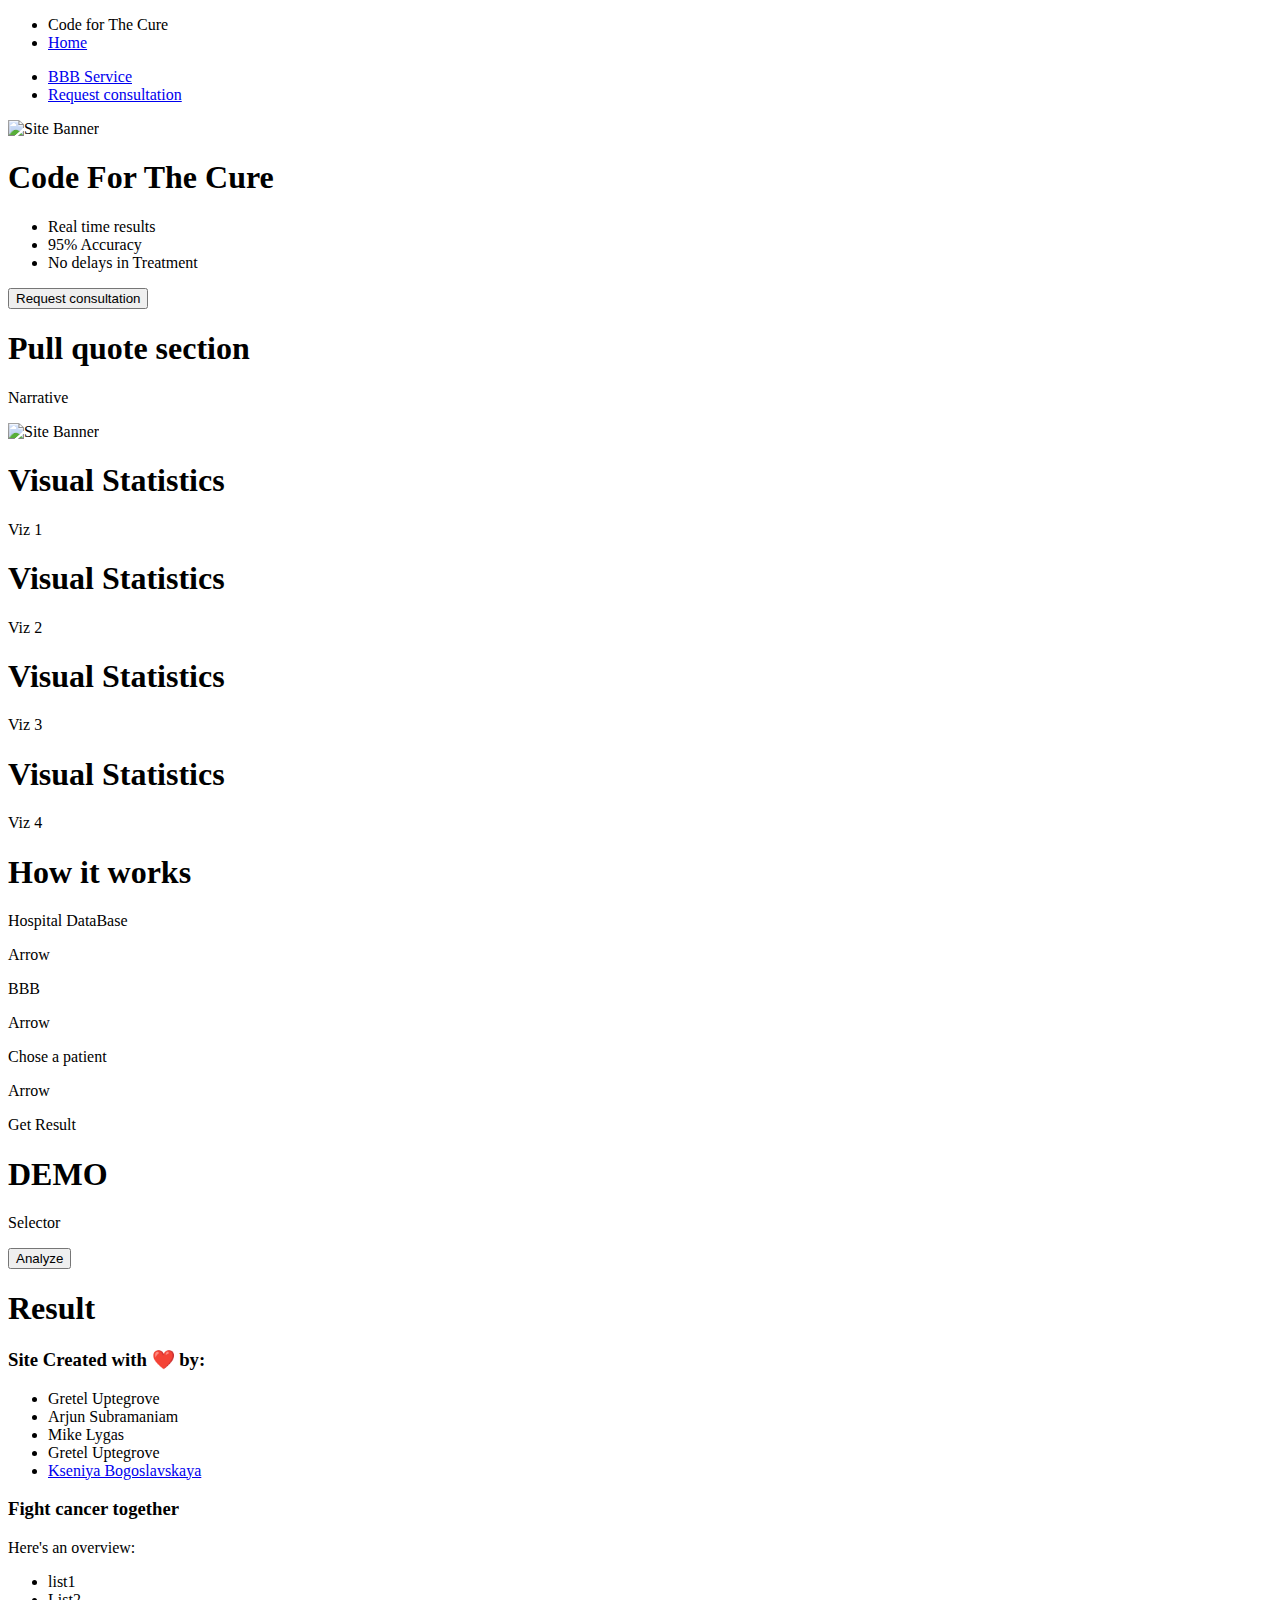
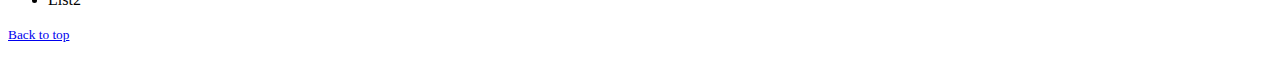
==== templates/index.html @ a08b40ad "Merge branch 'master' of https://github.com/ChiqueCode/project_breast_cancer into ml/data" ====
<!DOCTYPE html>
<html lang="en-us">
  <head>
    <meta charset="UTF-8" />
    <meta name="viewport" content="width=device-width, initial-scale=1.0" />
    <title>Code for The Cure!</title>
    <link
      href="https://maxcdn.bootstrapcdn.com/font-awesome/4.6.3/css/font-awesome.min.css"
      rel="stylesheet"
      integrity="sha384-T8Gy5hrqNKT+hzMclPo118YTQO6cYprQmhrYwIiQ/3axmI1hQomh7Ud2hPOy8SP1"
      crossorigin="anonymous"
    />
    <!-- Foundation docs @ https://foundation.zurb.com/sites/docs/ -->
    <link
      rel="stylesheet"
      href="https://cdn.jsdelivr.net/npm/foundation-sites@6.5.3/dist/css/foundation.min.css"
      integrity="sha256-xpOKVlYXzQ3P03j397+jWFZLMBXLES3IiryeClgU5og= sha384-gP4DhqyoT9b1vaikoHi9XQ8If7UNLO73JFOOlQV1RATrA7D0O7TjJZifac6NwPps sha512-AKwIib1E+xDeXe0tCgbc9uSvPwVYl6Awj7xl0FoaPFostZHOuDQ1abnDNCYtxL/HWEnVOMrFyf91TDgLPi9pNg=="
      crossorigin="anonymous"
    />
    <link
      href="https://fonts.googleapis.com/css?family=Kalam:700&display=swap"
      rel="stylesheet"
    />
    <link rel="stylesheet" href="../static/css/style.css" />
  </head>
  <style></style>

  <body>
    <!-- Header -->
    <div class="top-bar">
      <div class="top-bar-left">
        <ul class="menu">
          <li class="menu-text">Code for The Cure</li>
          <li><a href="/">Home</a></li>
        </ul>
      </div>
      <div class="top-bar-right">
        <ul class="menu">
          <li><a href="#">BBB Service</a></li>
          <li><a href="#">Request consultation</a></li>
        </ul>
      </div>
    </div>
    <!-- Banner w/ CTA -->
    <div class="banner-container">
      <div class="grid-container">
        <div class="grid-x align-middle" id="banner">
          <div class="cell large-6 text-center">
            <img src="../static/images/main_img.jpg" alt="Site Banner" />
          </div>
          <div class="cell large-6">
            <div class="cta-container text-center">
              <h1>Code For The Cure</h1>
              <ul>
                <li>Real time results</li>
                <li>95% Accuracy</li>
                <li>No delays in Treatment</li>
              </ul>
              <button class="button">Request consultation</button>
            </div>
          </div>
        </div>
      </div>
    </div>
    <!-- Pull Quotes -->
    <div class="pull-container">
      <div class="grid-container">
        <div class="grid-x align-middle" id="banner">
          <div class="cell large-6 text-center">
            <h1>Pull quote section</h1>
            <p>Narrative</p>
          </div>
          <div class="cell large-6">
            <img src="../static/images/main_img.jpg" alt="Site Banner" />
          </div>
        </div>
      </div>
    </div>
    <!-- Visual Statistic -->

    <!-- ~~~~~~~~~~~~~~~~ TABLEAU CODE BEGIN-->

    <div
      class="tableauPlaceholder"
      id="viz1563634271816"
      style="position: relative"
    >
      <noscript
        ><a href="#"
          ><img
            alt=" "
            src="https:&#47;&#47;public.tableau.com&#47;static&#47;images&#47;36&#47;36SPKH4BN&#47;1_rss.png"
            style="border: none"/></a></noscript
      ><object class="tableauViz" style="display:none;"
        ><param name="host_url" value="https%3A%2F%2Fpublic.tableau.com%2F"/>
        <param name="embed_code_version" value="3"/>
        <param name="path" value="shared&#47;36SPKH4BN"/>
        <param name="toolbar" value="yes"/><param
          name="static_image"
          value="https:&#47;&#47;public.tableau.com&#47;static&#47;images&#47;36&#47;36SPKH4BN&#47;1.png"/>
        <param name="animate_transition" value="yes"/><param
          name="display_static_image"
          value="yes"/><param name="display_spinner" value="yes"/><param
          name="display_overlay"
          value="yes"/><param name="display_count" value="yes"/><param
          name="filter"
          value="publish=yes"
      /></object>
    </div>
    
    <script type="text/javascript">
      var divElement = document.getElementById("viz1563634271816");
      var vizElement = divElement.getElementsByTagName("object")[0];
      vizElement.style.width = "1366px";
      vizElement.style.height = "795px";
      var scriptElement = document.createElement("script");
      scriptElement.src =
        "https://public.tableau.com/javascripts/api/viz_v1.js";
      vizElement.parentNode.insertBefore(scriptElement, vizElement);
    </script>
    <div
      class="tableauPlaceholder"
      id="viz1563552438208"
      style="position: relative"
    >
      <noscript>
        <a href="#">
          <img
            alt=" "
            src="https:&#47;&#47;public.tableau.com&#47;static&#47;images&#47;Da&#47;Dash01_15635523868910&#47;Global&#47;1_rss.png"
            style="border: none"
          />
        </a> </noscript
      ><object class="tableauViz" style="display:none;">
        <param name="host_url" value="https%3A%2F%2Fpublic.tableau.com%2F" />
        <param name="embed_code_version" value="3" />
        <param name="site_root" value="" />
        <param name="name" value="Dash01_15635523868910&#47;Global" />
        <param name="tabs" value="no" />
        <param name="toolbar" value="yes" />
        <param
          name="static_image"
          value="https:&#47;&#47;public.tableau.com&#47;static&#47;images&#47;Da&#47;Dash01_15635523868910&#47;Global&#47;1.png"
        />
        <param name="animate_transition" value="yes" />
        <param name="display_static_image" value="yes" />
        <param name="display_spinner" value="yes" />
        <param name="display_overlay" value="yes" />
        <param name="display_count" value="yes" />
        <param name="filter" value="publish=yes" />
      </object>
    </div>
    <script type="text/javascript">
      var divElement = document.getElementById("viz1563552438208");
      var vizElement = divElement.getElementsByTagName("object")[0];
      if (divElement.offsetWidth > 800) {
        vizElement.style.width = "1000px";
        vizElement.style.height = "827px";
      } else if (divElement.offsetWidth > 500) {
        vizElement.style.width = "1000px";
        vizElement.style.height = "827px";
      } else {
        vizElement.style.width = "100%";
        vizElement.style.height = "727px";
      }
      var scriptElement = document.createElement("script");
      scriptElement.src =
        "https://public.tableau.com/javascripts/api/viz_v1.js";
      vizElement.parentNode.insertBefore(scriptElement, vizElement);
    </script>
    <div
      class="tableauPlaceholder"
      id="viz1563498316761"
      style="position: relative"
    >
      <noscript
        ><a href="#"
          ><img
            alt=" "
            src="https:&#47;&#47;public.tableau.com&#47;static&#47;images&#47;Gl&#47;Global_15634970701840&#47;Global_DashBoard&#47;1_rss.png"
            style="border: none"/></a></noscript
      ><object class="tableauViz" style="display:none;"
        ><param name="host_url" value="https%3A%2F%2Fpublic.tableau.com%2F"/>
        <param name="embed_code_version" value="3"/>
        <param name="site_root" value=""/><param
          name="name"
          value="Global_15634970701840&#47;Global_DashBoard"/><param
          name="tabs"
          value="no"/><param name="toolbar" value="yes"/><param
          name="static_image"
          value="https:&#47;&#47;public.tableau.com&#47;static&#47;images&#47;Gl&#47;Global_15634970701840&#47;Global_DashBoard&#47;1.png"/>
        <param name="animate_transition" value="yes"/><param
          name="display_static_image"
          value="yes"/><param name="display_spinner" value="yes"/><param
          name="display_overlay"
          value="yes"/><param name="display_count" value="yes"/><param
          name="filter"
          value="publish=yes"
      /></object>
    </div>
    <script type="text/javascript">
      var divElement = document.getElementById("viz1563498316761");
      var vizElement = divElement.getElementsByTagName("object")[0];
      vizElement.style.minWidth = "420px";
      vizElement.style.maxWidth = "650px";
      vizElement.style.width = "100%";
      vizElement.style.minHeight = "587px";
      vizElement.style.maxHeight = "887px";
      vizElement.style.height = divElement.offsetWidth * 0.75 + "px";
      var scriptElement = document.createElement("script");
      scriptElement.src =
        "https://public.tableau.com/javascripts/api/viz_v1.js";
      vizElement.parentNode.insertBefore(scriptElement, vizElement);
    </script>

    <div
      class="tableauPlaceholder"
      id="viz1563499417670"
      style="position: relative"
    >
      <noscript>
        <a href="#"
          ><img
            src="https:&#47;&#47;public.tableau.com&#47;static&#47;images&#47;Br&#47;BreastCancerOccuranceViz2&#47;BreastOccuranceDash&#47;1_rss.png"
            style="border: none"/></a></noscript
      ><object class="tableauViz" style="display: none;"
        ><param name="host_url" value="https%3A%2F%2Fpublic.tableau.com%2F"/>
        <param name="embed_code_version" value="3"/>
        <param name="site_root" value=""/><param
          name="name"
          value="BreastCancerOccuranceViz2&#47;BreastOccuranceDash"/><param
          name="tabs"
          value="no"/><param name="toolbar" value="yes"/><param
          name="static_image"
          value="https:&#47;&#47;public.tableau.com&#47;static&#47;images&#47;Br&#47;BreastCancerOccuranceViz2&#47;BreastOccuranceDash&#47;1.png"/>
        <param name="animate_transition" value="yes"/><param
          name="display_static_image"
          value="yes"/><param name="display_spinner" value="yes"/><param
          name="display_overlay"
          value="yes"/><param name="display_count" value="yes"/><param
          name="filter"
          value="publish=yes"
      /></object>
    </div>
    <script type="text/javascript">
      var divElement = document.getElementById("viz1563499417670");
      var vizElement = divElement.getElementsByTagName("object")[0];
      if (divElement.offsetWidth > 800) {
        vizElement.style.width = "1000px";
        vizElement.style.height = "827px";
      } else if (divElement.offsetWidth > 500) {
        vizElement.style.width = "1000px";
        vizElement.style.height = "827px";
      } else {
        vizElement.style.width = "100%";
        vizElement.style.height = "1427px";
      }
      var scriptElement = document.createElement("script");
      scriptElement.src =
        "https://public.tableau.com/javascripts/api/viz_v1.js";
      vizElement.parentNode.insertBefore(scriptElement, vizElement);
    </script>

    <!--  TABLEAU CODE END -->
    <div class="viz-container">
      <div class="grid-container">
        <div class="grid-x align-middle" id="banner">
          <div class="cell large-6">
            <h1>Visual Statistics</h1>
            <p>Viz 1</p>
          </div>
          <div class="cell large-6">
            <h1>Visual Statistics</h1>
            <p>Viz 2</p>
          </div>
          <div class="cell large-6">
            <h1>Visual Statistics</h1>
            <p>Viz 3</p>
          </div>

          <div class="cell large-6">
            <h1>Visual Statistics</h1>
            <p>Viz 4</p>
          </div>
        </div>
      </div>
    </div>

    <!-- How it works -->
    <!-- 4 sections should be spread evenly (+arrows) Patient Data-> BBB-> populate data -> get result -->
    <div class="how-container">
      <div class="grid-container">
        <div class="grid-x align-middle" id="banner">
          <div class="cell large-12">
            <h1>How it works</h1>
          </div>
          <div class="cell large-2">
            <p>Hospital DataBase</p>
          </div>
          <div class="cell large-1">
            <p>Arrow</p>
          </div>
          <div class="cell large-2">
            <p>BBB</p>
          </div>
          <div class="cell large-1">
            <p>Arrow</p>
          </div>
          <div class="cell large-2">
            <p>Chose a patient</p>
          </div>
          <div class="cell large-1">
            <p>Arrow</p>
          </div>
          <div class="cell large-2">
            <p>Get Result</p>
          </div>
        </div>
      </div>
    </div>

    <!-- Demo -->
    <div class="demo-container">
      <div class="grid-container">
        <div class="grid-x align-middle" id="banner">
          <div class="cell large-12">
            <h1>DEMO</h1>
          </div>
          <div class="cell large-8 text-center">
            <p>Selector</p>
          </div>
          <div class="cell large-4">
            <button class="button">Analyze</button>
          </div>
          <div class="cell large-12 text-center">
            <h1>Result</h1>
          </div>
        </div>
      </div>
    </div>

    <!-- Footer -->
    <footer class="grid-x grid-padding-x grid-padding-y align-middle">
      <div class="cell medium-7 large-5 text-center">
        <h3>Site Created with ❤️ by:</h3>
        <ul class="no-bullet">
          <li>Gretel Uptegrove</li>
          <li>Arjun Subramaniam</li>
          <li>Mike Lygas</li>
          <li>Gretel Uptegrove</li>
          <li><a href="https://chique.dev/">Kseniya Bogoslavskaya</a></li>
        </ul>
      </div>
      <div class="cell medium-5 large-5">
        <h3>Fight cancer together</h3>
        <p>
          Here's an overview:
        </p>
        <ul>
          <li>list1</li>
          <li>List2</li>
        </ul>
        <p>
          <small>
            <a href="#">Back to top</a>
          </small>
        </p>
      </div>
    </footer>

    <!-- <script src="https://d3js.org/d3.v5.min.js"></script> -->
    <!-- TODO: Are we using d3-tip? -->
    <!-- <script src="https://cdnjs.cloudflare.com/ajax/libs/d3-tip/0.9.1/d3-tip.js"></script> -->
    <script
      src="https://cdn.jsdelivr.net/npm/foundation-sites@6.5.3/dist/js/foundation.min.js"
      integrity="sha256-/PFxCnsMh+nTuM0k3VJCRch1gwnCfKjaP8rJNq5SoBg= sha384-9ksAFjQjZnpqt6VtpjMjlp2S0qrGbcwF/rvrLUg2vciMhwc1UJJeAAOLuJ96w+Nj sha512-UMSn6RHqqJeJcIfV1eS2tPKCjzaHkU/KqgAnQ7Nzn0mLicFxaVhm9vq7zG5+0LALt15j1ljlg8Fp9PT1VGNmDw=="
      crossorigin="anonymous"
    ></script>
  </body>
</html>
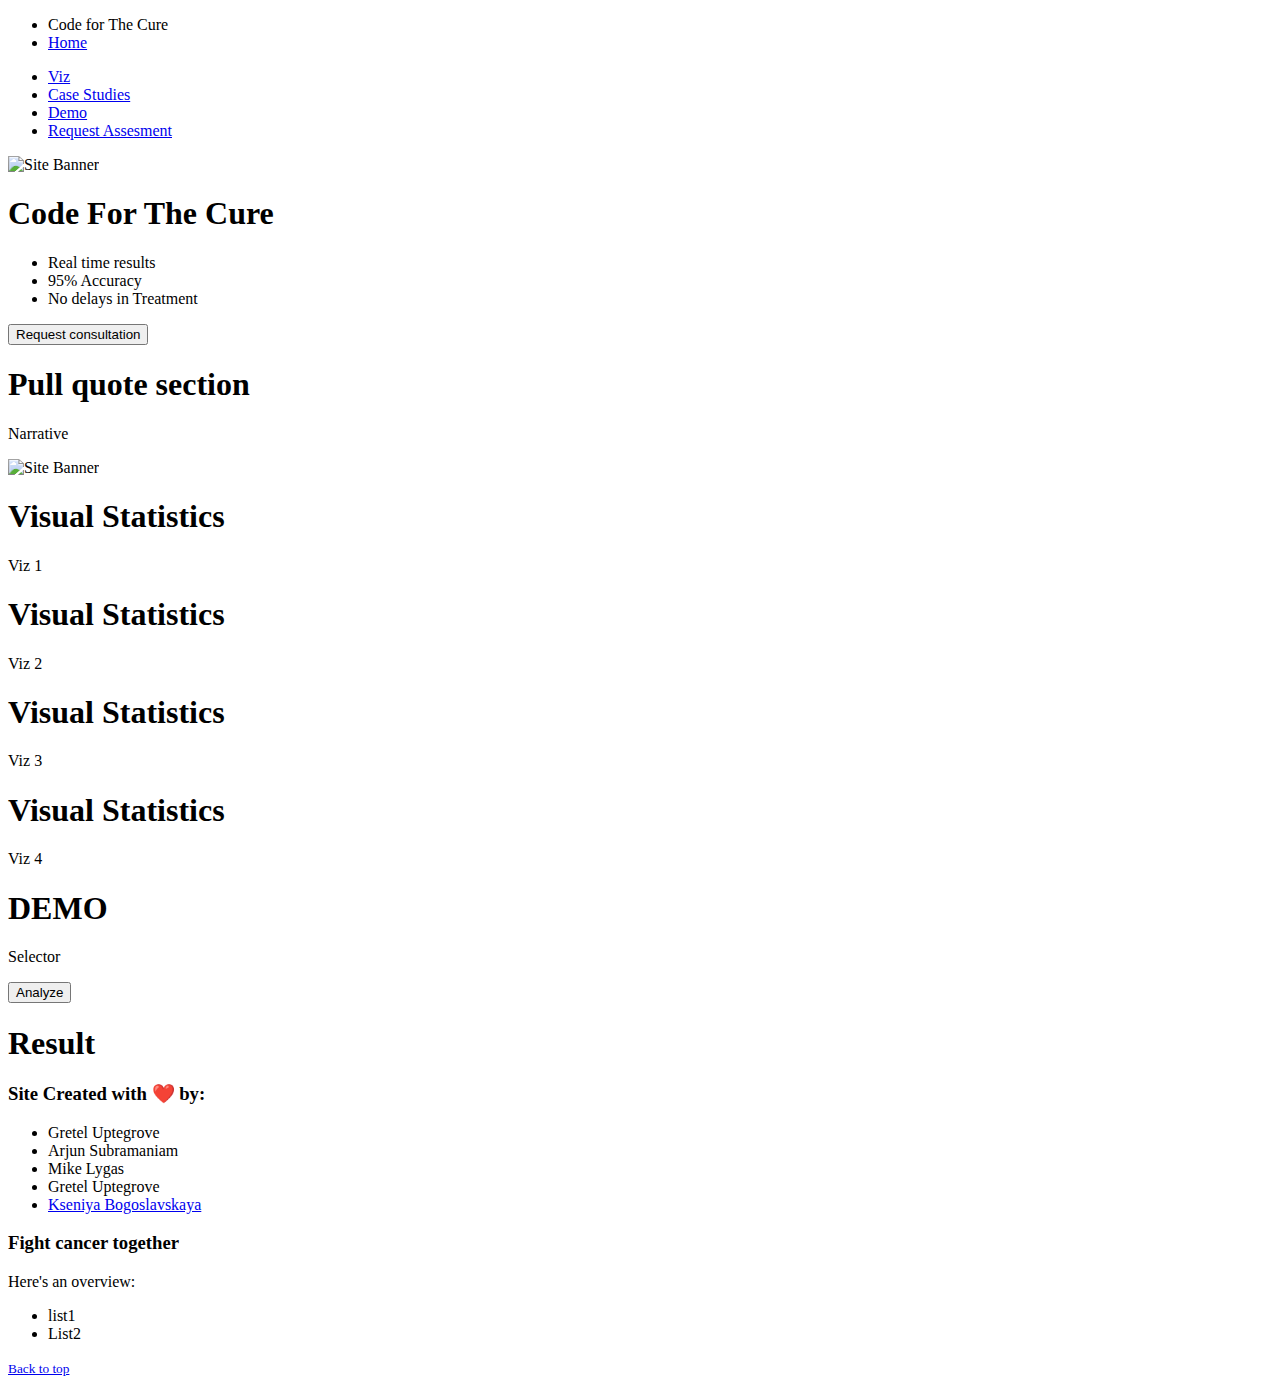
==== commit 0c40a021: "✨Added routes to each web page, cleaned the code" ====
--- a/templates/index.html
+++ b/templates/index.html
@@ -36,8 +36,10 @@
       </div>
       <div class="top-bar-right">
         <ul class="menu">
-          <li><a href="#">BBB Service</a></li>
-          <li><a href="#">Request consultation</a></li>
+          <li><a href="/viz">Viz</a></li>
+          <li><a href="/cases">Case Studies</a></li>
+          <li><a href="/calculator">Demo</a></li>
+          <li><a href="/cta">Request Assesment</a></li>
         </ul>
       </div>
     </div>
@@ -78,190 +80,6 @@
     </div>
     <!-- Visual Statistic -->
 
-    <!-- ~~~~~~~~~~~~~~~~ TABLEAU CODE BEGIN-->
-
-    <div
-      class="tableauPlaceholder"
-      id="viz1563634271816"
-      style="position: relative"
-    >
-      <noscript
-        ><a href="#"
-          ><img
-            alt=" "
-            src="https:&#47;&#47;public.tableau.com&#47;static&#47;images&#47;36&#47;36SPKH4BN&#47;1_rss.png"
-            style="border: none"/></a></noscript
-      ><object class="tableauViz" style="display:none;"
-        ><param name="host_url" value="https%3A%2F%2Fpublic.tableau.com%2F"/>
-        <param name="embed_code_version" value="3"/>
-        <param name="path" value="shared&#47;36SPKH4BN"/>
-        <param name="toolbar" value="yes"/><param
-          name="static_image"
-          value="https:&#47;&#47;public.tableau.com&#47;static&#47;images&#47;36&#47;36SPKH4BN&#47;1.png"/>
-        <param name="animate_transition" value="yes"/><param
-          name="display_static_image"
-          value="yes"/><param name="display_spinner" value="yes"/><param
-          name="display_overlay"
-          value="yes"/><param name="display_count" value="yes"/><param
-          name="filter"
-          value="publish=yes"
-      /></object>
-    </div>
-    
-    <script type="text/javascript">
-      var divElement = document.getElementById("viz1563634271816");
-      var vizElement = divElement.getElementsByTagName("object")[0];
-      vizElement.style.width = "1366px";
-      vizElement.style.height = "795px";
-      var scriptElement = document.createElement("script");
-      scriptElement.src =
-        "https://public.tableau.com/javascripts/api/viz_v1.js";
-      vizElement.parentNode.insertBefore(scriptElement, vizElement);
-    </script>
-    <div
-      class="tableauPlaceholder"
-      id="viz1563552438208"
-      style="position: relative"
-    >
-      <noscript>
-        <a href="#">
-          <img
-            alt=" "
-            src="https:&#47;&#47;public.tableau.com&#47;static&#47;images&#47;Da&#47;Dash01_15635523868910&#47;Global&#47;1_rss.png"
-            style="border: none"
-          />
-        </a> </noscript
-      ><object class="tableauViz" style="display:none;">
-        <param name="host_url" value="https%3A%2F%2Fpublic.tableau.com%2F" />
-        <param name="embed_code_version" value="3" />
-        <param name="site_root" value="" />
-        <param name="name" value="Dash01_15635523868910&#47;Global" />
-        <param name="tabs" value="no" />
-        <param name="toolbar" value="yes" />
-        <param
-          name="static_image"
-          value="https:&#47;&#47;public.tableau.com&#47;static&#47;images&#47;Da&#47;Dash01_15635523868910&#47;Global&#47;1.png"
-        />
-        <param name="animate_transition" value="yes" />
-        <param name="display_static_image" value="yes" />
-        <param name="display_spinner" value="yes" />
-        <param name="display_overlay" value="yes" />
-        <param name="display_count" value="yes" />
-        <param name="filter" value="publish=yes" />
-      </object>
-    </div>
-    <script type="text/javascript">
-      var divElement = document.getElementById("viz1563552438208");
-      var vizElement = divElement.getElementsByTagName("object")[0];
-      if (divElement.offsetWidth > 800) {
-        vizElement.style.width = "1000px";
-        vizElement.style.height = "827px";
-      } else if (divElement.offsetWidth > 500) {
-        vizElement.style.width = "1000px";
-        vizElement.style.height = "827px";
-      } else {
-        vizElement.style.width = "100%";
-        vizElement.style.height = "727px";
-      }
-      var scriptElement = document.createElement("script");
-      scriptElement.src =
-        "https://public.tableau.com/javascripts/api/viz_v1.js";
-      vizElement.parentNode.insertBefore(scriptElement, vizElement);
-    </script>
-    <div
-      class="tableauPlaceholder"
-      id="viz1563498316761"
-      style="position: relative"
-    >
-      <noscript
-        ><a href="#"
-          ><img
-            alt=" "
-            src="https:&#47;&#47;public.tableau.com&#47;static&#47;images&#47;Gl&#47;Global_15634970701840&#47;Global_DashBoard&#47;1_rss.png"
-            style="border: none"/></a></noscript
-      ><object class="tableauViz" style="display:none;"
-        ><param name="host_url" value="https%3A%2F%2Fpublic.tableau.com%2F"/>
-        <param name="embed_code_version" value="3"/>
-        <param name="site_root" value=""/><param
-          name="name"
-          value="Global_15634970701840&#47;Global_DashBoard"/><param
-          name="tabs"
-          value="no"/><param name="toolbar" value="yes"/><param
-          name="static_image"
-          value="https:&#47;&#47;public.tableau.com&#47;static&#47;images&#47;Gl&#47;Global_15634970701840&#47;Global_DashBoard&#47;1.png"/>
-        <param name="animate_transition" value="yes"/><param
-          name="display_static_image"
-          value="yes"/><param name="display_spinner" value="yes"/><param
-          name="display_overlay"
-          value="yes"/><param name="display_count" value="yes"/><param
-          name="filter"
-          value="publish=yes"
-      /></object>
-    </div>
-    <script type="text/javascript">
-      var divElement = document.getElementById("viz1563498316761");
-      var vizElement = divElement.getElementsByTagName("object")[0];
-      vizElement.style.minWidth = "420px";
-      vizElement.style.maxWidth = "650px";
-      vizElement.style.width = "100%";
-      vizElement.style.minHeight = "587px";
-      vizElement.style.maxHeight = "887px";
-      vizElement.style.height = divElement.offsetWidth * 0.75 + "px";
-      var scriptElement = document.createElement("script");
-      scriptElement.src =
-        "https://public.tableau.com/javascripts/api/viz_v1.js";
-      vizElement.parentNode.insertBefore(scriptElement, vizElement);
-    </script>
-
-    <div
-      class="tableauPlaceholder"
-      id="viz1563499417670"
-      style="position: relative"
-    >
-      <noscript>
-        <a href="#"
-          ><img
-            src="https:&#47;&#47;public.tableau.com&#47;static&#47;images&#47;Br&#47;BreastCancerOccuranceViz2&#47;BreastOccuranceDash&#47;1_rss.png"
-            style="border: none"/></a></noscript
-      ><object class="tableauViz" style="display: none;"
-        ><param name="host_url" value="https%3A%2F%2Fpublic.tableau.com%2F"/>
-        <param name="embed_code_version" value="3"/>
-        <param name="site_root" value=""/><param
-          name="name"
-          value="BreastCancerOccuranceViz2&#47;BreastOccuranceDash"/><param
-          name="tabs"
-          value="no"/><param name="toolbar" value="yes"/><param
-          name="static_image"
-          value="https:&#47;&#47;public.tableau.com&#47;static&#47;images&#47;Br&#47;BreastCancerOccuranceViz2&#47;BreastOccuranceDash&#47;1.png"/>
-        <param name="animate_transition" value="yes"/><param
-          name="display_static_image"
-          value="yes"/><param name="display_spinner" value="yes"/><param
-          name="display_overlay"
-          value="yes"/><param name="display_count" value="yes"/><param
-          name="filter"
-          value="publish=yes"
-      /></object>
-    </div>
-    <script type="text/javascript">
-      var divElement = document.getElementById("viz1563499417670");
-      var vizElement = divElement.getElementsByTagName("object")[0];
-      if (divElement.offsetWidth > 800) {
-        vizElement.style.width = "1000px";
-        vizElement.style.height = "827px";
-      } else if (divElement.offsetWidth > 500) {
-        vizElement.style.width = "1000px";
-        vizElement.style.height = "827px";
-      } else {
-        vizElement.style.width = "100%";
-        vizElement.style.height = "1427px";
-      }
-      var scriptElement = document.createElement("script");
-      scriptElement.src =
-        "https://public.tableau.com/javascripts/api/viz_v1.js";
-      vizElement.parentNode.insertBefore(scriptElement, vizElement);
-    </script>
-
-    <!--  TABLEAU CODE END -->
     <div class="viz-container">
       <div class="grid-container">
         <div class="grid-x align-middle" id="banner">
@@ -286,39 +104,7 @@
       </div>
     </div>
 
-    <!-- How it works -->
-    <!-- 4 sections should be spread evenly (+arrows) Patient Data-> BBB-> populate data -> get result -->
-    <div class="how-container">
-      <div class="grid-container">
-        <div class="grid-x align-middle" id="banner">
-          <div class="cell large-12">
-            <h1>How it works</h1>
-          </div>
-          <div class="cell large-2">
-            <p>Hospital DataBase</p>
-          </div>
-          <div class="cell large-1">
-            <p>Arrow</p>
-          </div>
-          <div class="cell large-2">
-            <p>BBB</p>
-          </div>
-          <div class="cell large-1">
-            <p>Arrow</p>
-          </div>
-          <div class="cell large-2">
-            <p>Chose a patient</p>
-          </div>
-          <div class="cell large-1">
-            <p>Arrow</p>
-          </div>
-          <div class="cell large-2">
-            <p>Get Result</p>
-          </div>
-        </div>
-      </div>
-    </div>
-
+   
     <!-- Demo -->
     <div class="demo-container">
       <div class="grid-container">
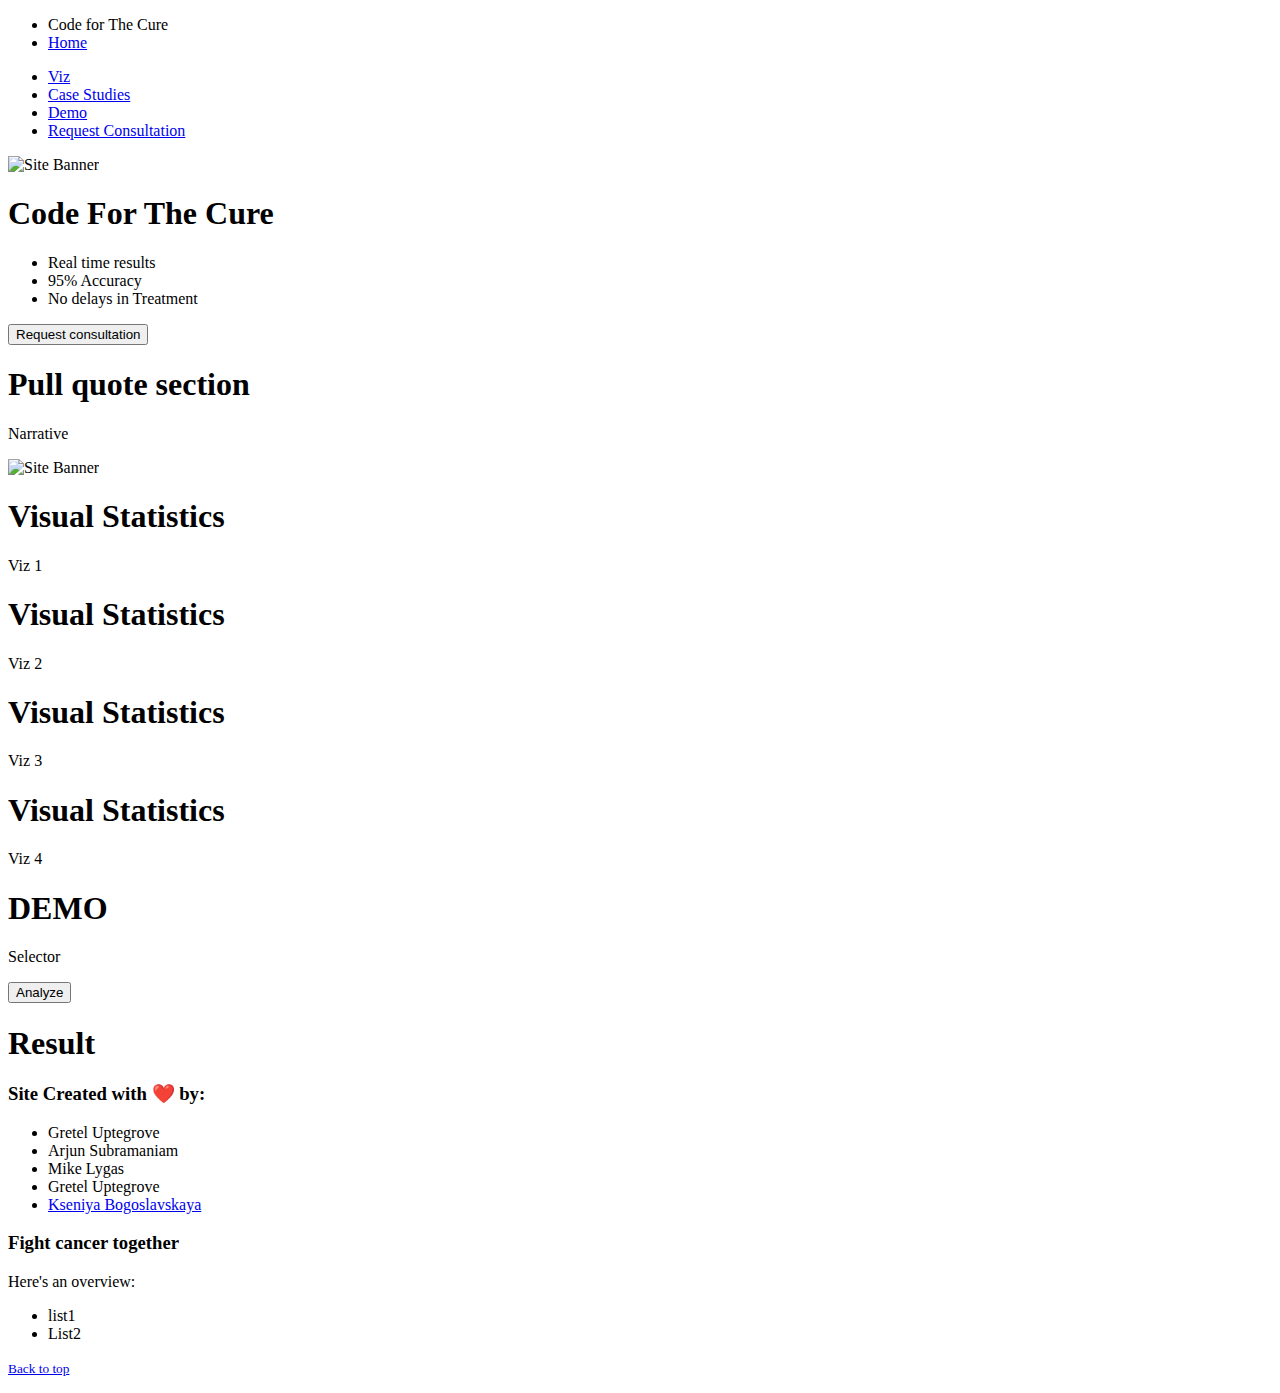
==== commit 9c659e55: "✨"Request Consultation" form is done 💃🏻" ====
--- a/templates/index.html
+++ b/templates/index.html
@@ -39,7 +39,7 @@
           <li><a href="/viz">Viz</a></li>
           <li><a href="/cases">Case Studies</a></li>
           <li><a href="/calculator">Demo</a></li>
-          <li><a href="/cta">Request Assesment</a></li>
+          <li><a href="/cta">Request Consultation</a></li>
         </ul>
       </div>
     </div>
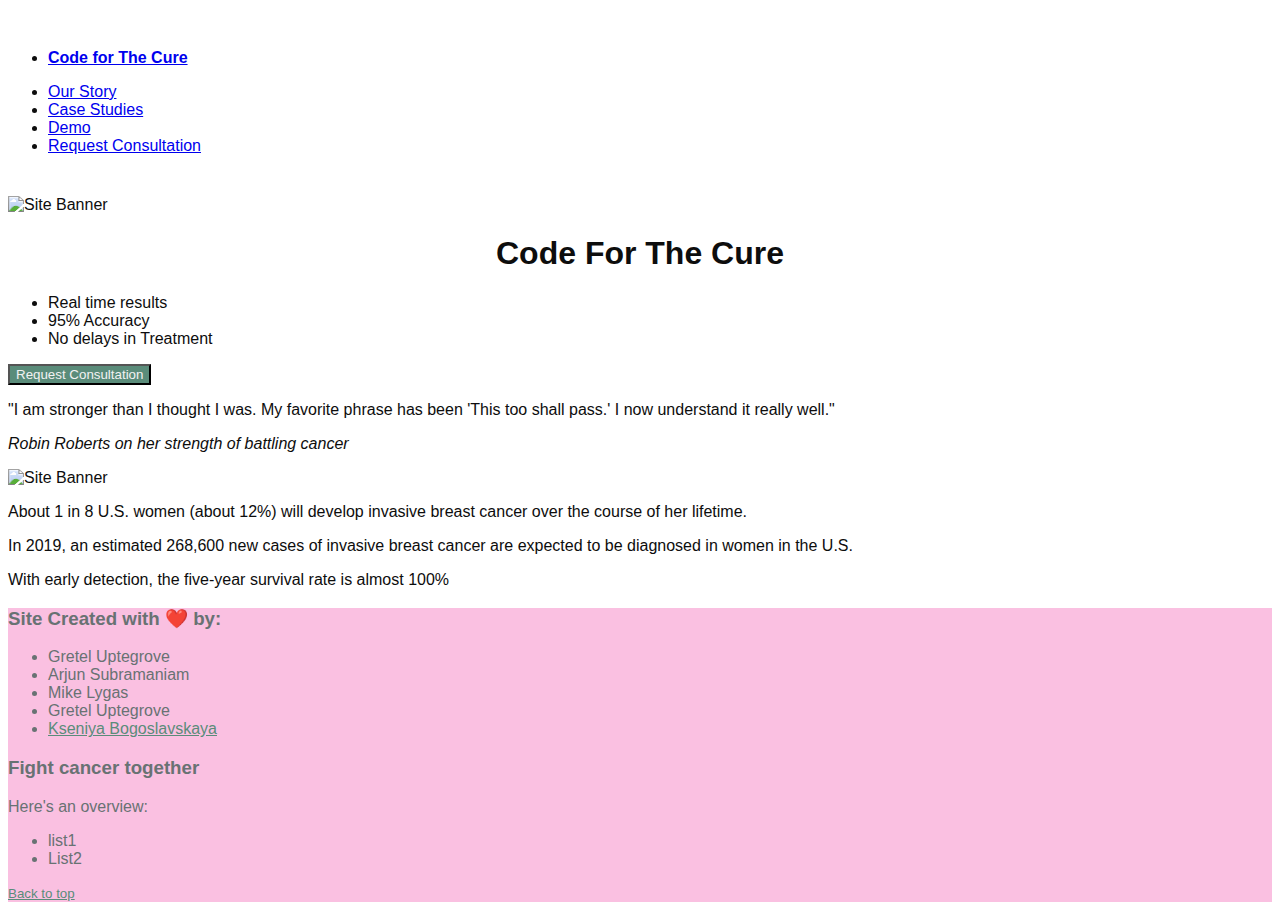
==== commit 8ce924ab: "Merge pull request #65 from ChiqueCode/sonya_branch" ====
--- a/templates/index.html
+++ b/templates/index.html
@@ -17,10 +17,7 @@
       integrity="sha256-xpOKVlYXzQ3P03j397+jWFZLMBXLES3IiryeClgU5og= sha384-gP4DhqyoT9b1vaikoHi9XQ8If7UNLO73JFOOlQV1RATrA7D0O7TjJZifac6NwPps sha512-AKwIib1E+xDeXe0tCgbc9uSvPwVYl6Awj7xl0FoaPFostZHOuDQ1abnDNCYtxL/HWEnVOMrFyf91TDgLPi9pNg=="
       crossorigin="anonymous"
     />
-    <link
-      href="https://fonts.googleapis.com/css?family=Kalam:700&display=swap"
-      rel="stylesheet"
-    />
+    <link href="https://fonts.googleapis.com/css?family=Merriweather|Open+Sans|Oswald&display=swap" rel="stylesheet">
     <link rel="stylesheet" href="../static/css/style.css" />
   </head>
   <style></style>
@@ -30,13 +27,12 @@
     <div class="top-bar">
       <div class="top-bar-left">
         <ul class="menu">
-          <li class="menu-text">Code for The Cure</li>
-          <li><a href="/">Home</a></li>
+          <li class="menu-text"><a href="/">Code for The Cure</a></li>
         </ul>
       </div>
       <div class="top-bar-right">
         <ul class="menu">
-          <li><a href="/viz">Viz</a></li>
+          <li><a href="/story">Our Story</a></li>
           <li><a href="/cases">Case Studies</a></li>
           <li><a href="/calculator">Demo</a></li>
           <li><a href="/cta">Request Consultation</a></li>
@@ -58,7 +54,8 @@
                 <li>95% Accuracy</li>
                 <li>No delays in Treatment</li>
               </ul>
-              <button class="button">Request consultation</button>
+              <button action="/cta" class="button">Request Consultation</button>
+
             </div>
           </div>
         </div>
@@ -69,8 +66,8 @@
       <div class="grid-container">
         <div class="grid-x align-middle" id="banner">
           <div class="cell large-6 text-center">
-            <h1>Pull quote section</h1>
-            <p>Narrative</p>
+            <p>"I am stronger than I thought I was. My favorite phrase has been 'This too shall pass.' I now understand it really well."<p>
+            <p><em>Robin Roberts on her strength of battling cancer</em></p>
           </div>
           <div class="cell large-6">
             <img src="../static/images/main_img.jpg" alt="Site Banner" />
@@ -78,52 +75,23 @@
         </div>
       </div>
     </div>
-    <!-- Visual Statistic -->
 
-    <div class="viz-container">
+    <!-- Statistics -->
+
+    <div class="pull-container">
       <div class="grid-container">
         <div class="grid-x align-middle" id="banner">
-          <div class="cell large-6">
-            <h1>Visual Statistics</h1>
-            <p>Viz 1</p>
+          <div class="cell large-6 text-center">
+            <p>About 1 in 8 U.S. women (about 12%) will develop invasive breast cancer over the course of her lifetime.<p>
+            <p>In 2019, an estimated 268,600 new cases of invasive breast cancer are expected to be diagnosed in women in the U.S.</p>
+            <p>With early detection, the five-year survival rate is almost 100%</p>
           </div>
           <div class="cell large-6">
-            <h1>Visual Statistics</h1>
-            <p>Viz 2</p>
-          </div>
-          <div class="cell large-6">
-            <h1>Visual Statistics</h1>
-            <p>Viz 3</p>
-          </div>
-
-          <div class="cell large-6">
-            <h1>Visual Statistics</h1>
-            <p>Viz 4</p>
           </div>
         </div>
       </div>
     </div>
 
-   
-    <!-- Demo -->
-    <div class="demo-container">
-      <div class="grid-container">
-        <div class="grid-x align-middle" id="banner">
-          <div class="cell large-12">
-            <h1>DEMO</h1>
-          </div>
-          <div class="cell large-8 text-center">
-            <p>Selector</p>
-          </div>
-          <div class="cell large-4">
-            <button class="button">Analyze</button>
-          </div>
-          <div class="cell large-12 text-center">
-            <h1>Result</h1>
-          </div>
-        </div>
-      </div>
-    </div>
 
     <!-- Footer -->
     <footer class="grid-x grid-padding-x grid-padding-y align-middle">
--- a/static/css/style.css
+++ b/static/css/style.css
@@ -0,0 +1,117 @@
+/* Color Palette */
+/* https://colorhunt.co/palette/148314 */
+
+body {
+  color: #0d0d0d;
+  background-color: white;
+  font-family: "Noto Sans SC", sans-serif;
+}
+
+/* Navigation */
+.top-bar {
+  padding-top: 25px;
+  padding-bottom: 25px;
+}
+
+.top-bar .menu-text {
+  font-family: "Lato", sans-serif;
+  font-weight: 900;
+}
+
+/* For all headings */
+h1,
+h2,
+h3,
+h4,
+h5,
+h6 {
+  font-family: "Lato", sans-serif;
+  font-weight: 900;
+}
+/* SONYA - NOT SURE IF YOU WANT THIS */
+h1,
+h4 {
+  text-align: center;
+}
+
+option {
+  font-size: 24;
+}
+
+td {
+  text-align: left;
+}
+/* h1 {
+  font-family: 'Kalam', cursive;
+  text-align: center;
+
+}
+
+h3 {
+  font-family: 'Lucida Sans', 'Lucida Sans Regular', 'Lucida Grande', 'Lucida Sans Unicode', Geneva, Verdana, sans-serif;
+  color: black;
+  font-size: 32;
+  text-align: center;
+}
+
+h4 {
+  font-family: 'Lucida Sans', 'Lucida Sans Regular', 'Lucida Grande', 'Lucida Sans Unicode', Geneva, Verdana, sans-serif;
+  color: black;
+  font-size: 24;
+  text-align: center;
+}*/
+
+#header {
+  margin-top: 20px;
+}
+
+#heading {
+  font-size: 80px;
+}
+
+#sub-heading {
+  font-size: 60px;
+}
+
+.button {
+  background-color: #5a8c7a;
+  color: #f2f2f2;
+}
+.button:hover,
+.button:focus {
+  background-color: #fac0e1;
+  color: #f2f2f2;
+}
+
+
+.box {
+  background-color: darkkhaki;
+  padding: 1em;
+  border: 1px solid #cccc99;
+  border-radius: 10px;
+}
+
+footer {
+  background-color: #fac0e1;
+  color: #687273;
+}
+
+footer ul .no-bullet {
+  list-style-type: none;
+}
+
+footer a {
+  color: #5a8c7a;
+}
+footer a:hover,
+footer a:focus {
+  color: #f2f2f2;
+}
+
+
+
+
+
+
+
+
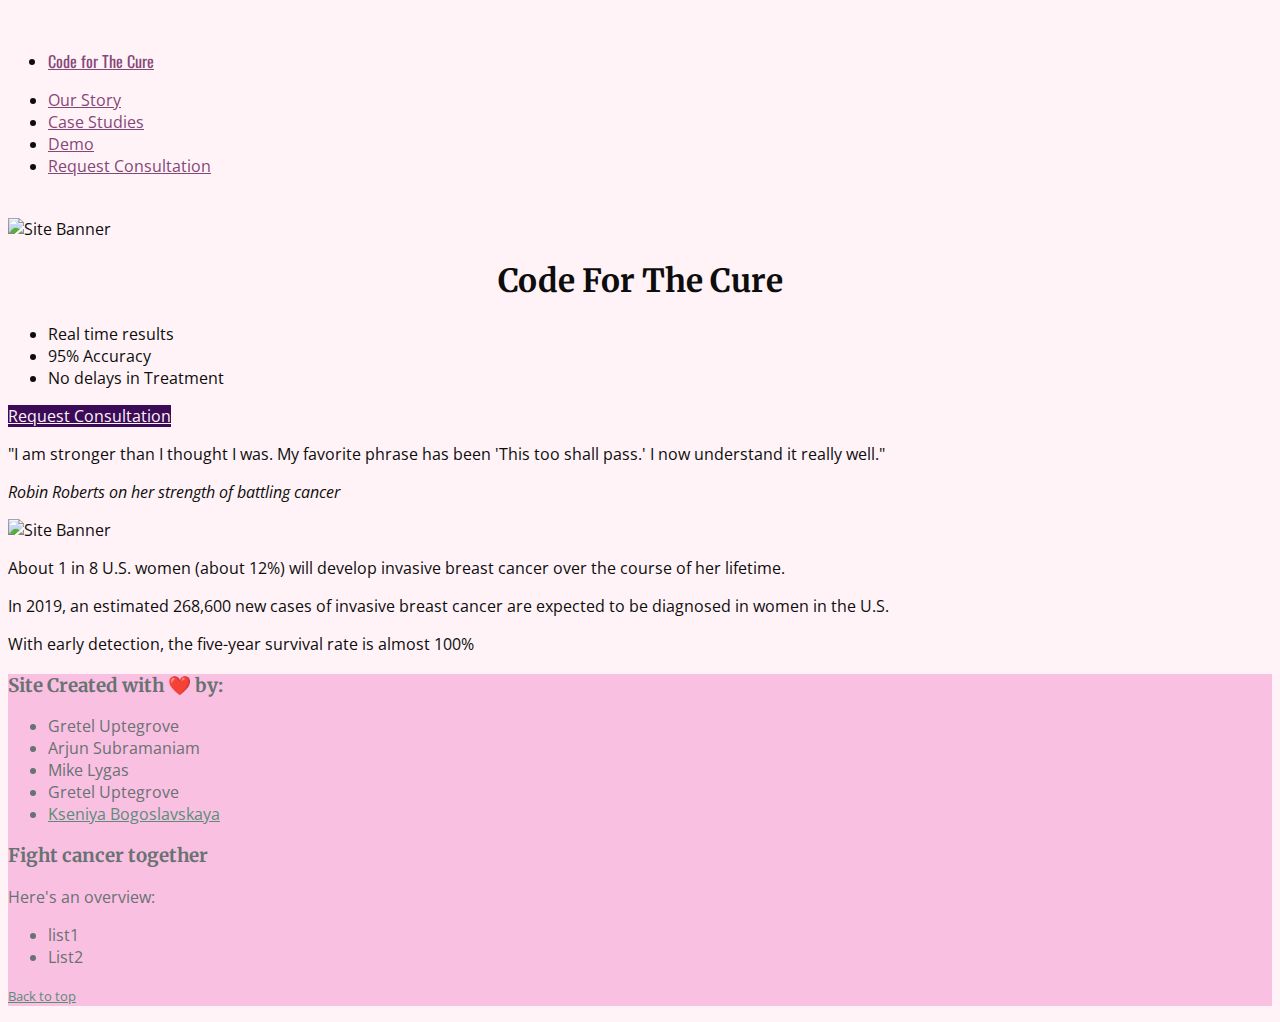
==== commit db60f891: "🐛 fixing small bugs" ====
--- a/templates/index.html
+++ b/templates/index.html
@@ -54,7 +54,7 @@
                 <li>95% Accuracy</li>
                 <li>No delays in Treatment</li>
               </ul>
-              <button action="/cta" class="button">Request Consultation</button>
+              <a href="/cta" class="button">Request Consultation</a>
 
             </div>
           </div>
--- a/static/css/style.css
+++ b/static/css/style.css
@@ -1,21 +1,63 @@
-/* Color Palette */
-/* https://colorhunt.co/palette/148314 */
+/* Color palette based on: https://colorhunt.co/palette/148314 */
+
+.yellow-sun-rise { color: #F4EA9D }
+.warm-sun-set { color: #C78D78 }
+.bca-pink { color: #E9B7CA }
+.royale-purple { color: #3B0B58 }
+.text-color { color: #11010E }
+.text-color-on-dark { color: #FFF3F7 }
+.link-color { color: #854777 }
+
+/* Google Fonts
+Headers
+  font-family: 'Merriweather', serif;
+Body Text
+  font-family: 'Open Sans', sans-serif;
+Subheadings
+  font-family: 'Oswald', sans-serif;
+*/
 
 body {
   color: #0d0d0d;
-  background-color: white;
-  font-family: "Noto Sans SC", sans-serif;
+  background-color: #FFF3F7;
+  font-family: 'Open Sans', sans-serif;
+}
+
+/* Links */
+
+a,
+a:visited {
+ color: #854777;
+}
+
+a:hover,
+a:focus {
+  color: #3B0B58;
+}
+
+a.button,
+a.button:visited {
+ color: #FFF3F7;
+}
+
+a.button:hover,
+a.button:focus {
+  color: #FFF3F7;
 }
 
 /* Navigation */
+
+.top-bar, .top-bar ul {
+  background-color: #FFF3F7;
+}
+
 .top-bar {
   padding-top: 25px;
   padding-bottom: 25px;
 }
 
 .top-bar .menu-text {
-  font-family: "Lato", sans-serif;
-  font-weight: 900;
+  font-family: 'Oswald', sans-serif;
 }
 
 /* For all headings */
@@ -25,8 +67,7 @@
 h4,
 h5,
 h6 {
-  font-family: "Lato", sans-serif;
-  font-weight: 900;
+  font-family: 'Merriweather', serif;
 }
 /* SONYA - NOT SURE IF YOU WANT THIS */
 h1,
@@ -34,32 +75,11 @@
   text-align: center;
 }
 
-option {
-  font-size: 24;
+label {
+  font-family: 'Oswald', sans-serif;
 }
 
-td {
-  text-align: left;
-}
-/* h1 {
-  font-family: 'Kalam', cursive;
-  text-align: center;
-
-}
-
-h3 {
-  font-family: 'Lucida Sans', 'Lucida Sans Regular', 'Lucida Grande', 'Lucida Sans Unicode', Geneva, Verdana, sans-serif;
-  color: black;
-  font-size: 32;
-  text-align: center;
-}
-
-h4 {
-  font-family: 'Lucida Sans', 'Lucida Sans Regular', 'Lucida Grande', 'Lucida Sans Unicode', Geneva, Verdana, sans-serif;
-  color: black;
-  font-size: 24;
-  text-align: center;
-}*/
+/* Sections */
 
 #header {
   margin-top: 20px;
@@ -73,14 +93,16 @@
   font-size: 60px;
 }
 
+/* Buttons */
+
 .button {
-  background-color: #5a8c7a;
-  color: #f2f2f2;
+  background-color: #3B0B58;
+  color: #FFF3F7;
 }
 .button:hover,
 .button:focus {
-  background-color: #fac0e1;
-  color: #f2f2f2;
+  background-color: #854777;
+  color: #FFF3F7;
 }
 
 
@@ -90,6 +112,8 @@
   border: 1px solid #cccc99;
   border-radius: 10px;
 }
+
+/* Footer */
 
 footer {
   background-color: #fac0e1;
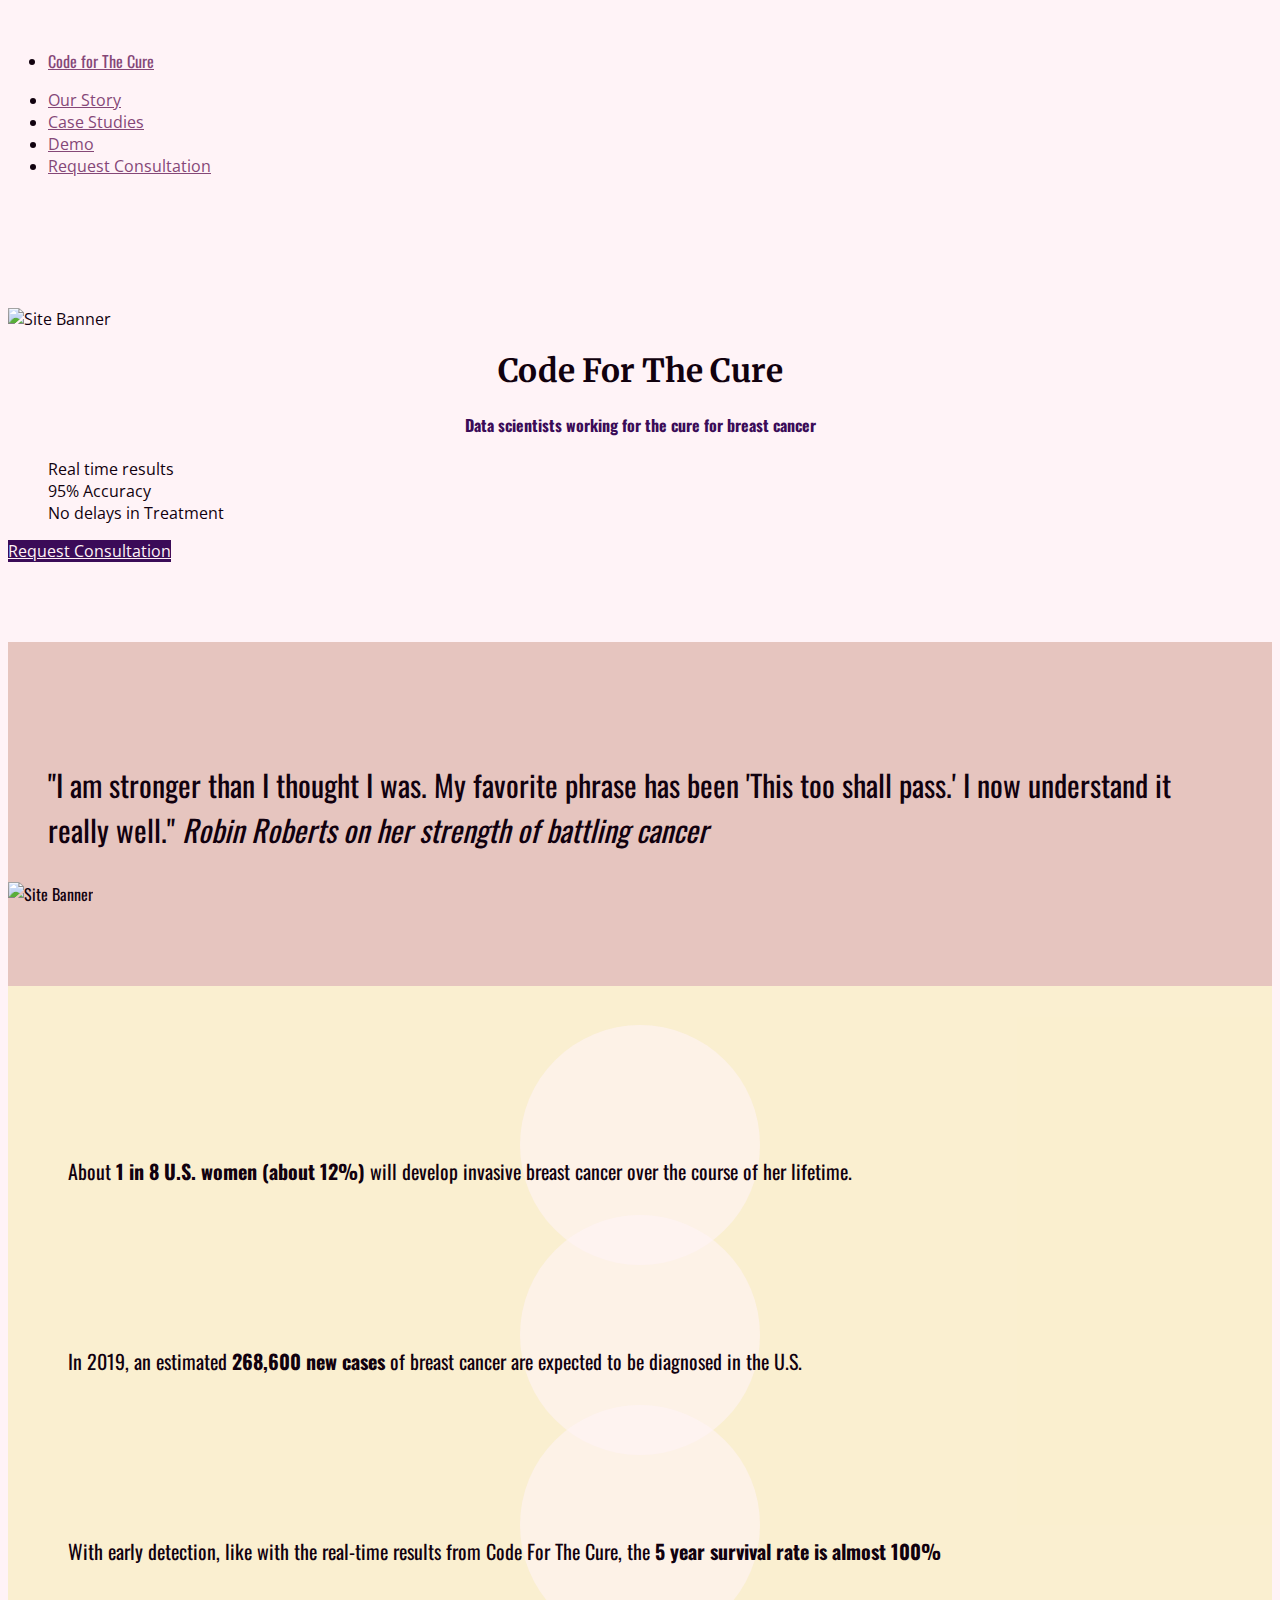
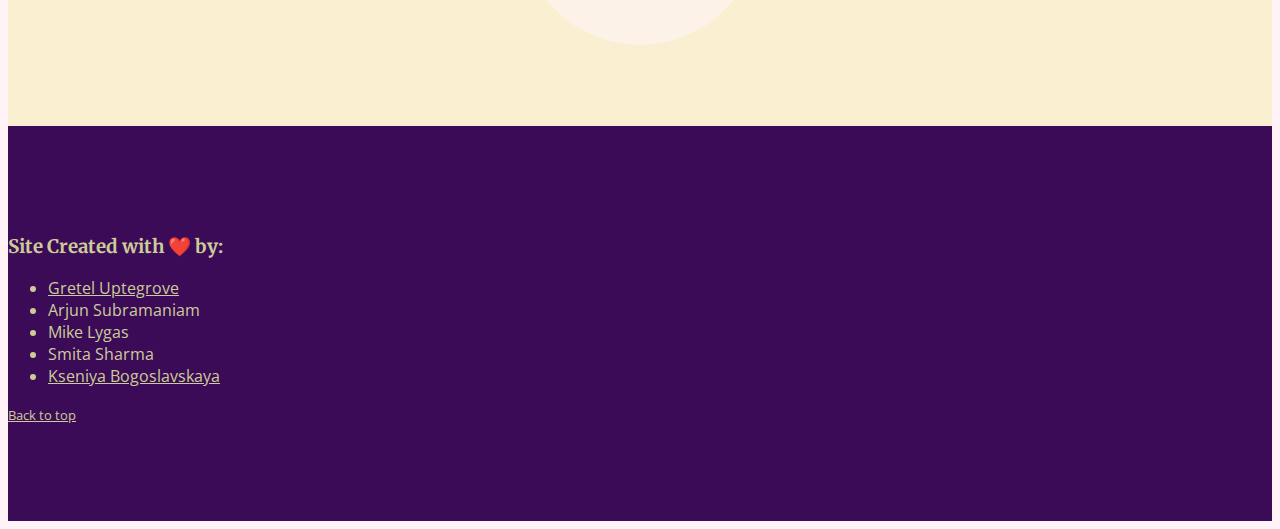
==== commit 67130edf: "🚧added social links for the footer" ====
--- a/templates/index.html
+++ b/templates/index.html
@@ -17,8 +17,13 @@
       integrity="sha256-xpOKVlYXzQ3P03j397+jWFZLMBXLES3IiryeClgU5og= sha384-gP4DhqyoT9b1vaikoHi9XQ8If7UNLO73JFOOlQV1RATrA7D0O7TjJZifac6NwPps sha512-AKwIib1E+xDeXe0tCgbc9uSvPwVYl6Awj7xl0FoaPFostZHOuDQ1abnDNCYtxL/HWEnVOMrFyf91TDgLPi9pNg=="
       crossorigin="anonymous"
     />
-    <link href="https://fonts.googleapis.com/css?family=Merriweather|Open+Sans|Oswald&display=swap" rel="stylesheet">
+    <link
+      href="https://fonts.googleapis.com/css?family=Merriweather|Open+Sans|Oswald&display=swap"
+      rel="stylesheet"
+    />
     <link rel="stylesheet" href="../static/css/style.css" />
+    <!-- Adding fontawesome for social links   -->
+    <script src="https://kit.fontawesome.com/59e5b17a76.js"></script>
   </head>
   <style></style>
 
@@ -42,20 +47,22 @@
     <!-- Banner w/ CTA -->
     <div class="banner-container">
       <div class="grid-container">
-        <div class="grid-x align-middle" id="banner">
+        <div class="grid-x align-middle grid-margin-x" id="banner">
           <div class="cell large-6 text-center">
             <img src="../static/images/main_img.jpg" alt="Site Banner" />
           </div>
           <div class="cell large-6">
             <div class="cta-container text-center">
               <h1>Code For The Cure</h1>
+              <h4 class="subheader">
+                Data scientists working for the cure for breast cancer
+              </h4>
               <ul>
                 <li>Real time results</li>
                 <li>95% Accuracy</li>
                 <li>No delays in Treatment</li>
               </ul>
-              <a href="/cta" class="button">Request Consultation</a>
-
+              <a href="/cta" class="button large">Request Consultation</a>
             </div>
           </div>
         </div>
@@ -64,13 +71,16 @@
     <!-- Pull Quotes -->
     <div class="pull-container">
       <div class="grid-container">
-        <div class="grid-x align-middle" id="banner">
+        <div class="grid-x align-middle grid-margin-x" id="banner">
           <div class="cell large-6 text-center">
-            <p>"I am stronger than I thought I was. My favorite phrase has been 'This too shall pass.' I now understand it really well."<p>
-            <p><em>Robin Roberts on her strength of battling cancer</em></p>
+            <blockquote>
+              "I am stronger than I thought I was. My favorite phrase has been
+              'This too shall pass.' I now understand it really well."
+              <cite>Robin Roberts on her strength of battling cancer</cite>
+            </blockquote>
           </div>
           <div class="cell large-6">
-            <img src="../static/images/main_img.jpg" alt="Site Banner" />
+            <img src="../static/images/robin.jpg" alt="Site Banner" />
           </div>
         </div>
       </div>
@@ -78,47 +88,78 @@
 
     <!-- Statistics -->
 
-    <div class="pull-container">
+    <div class="stats-container">
       <div class="grid-container">
-        <div class="grid-x align-middle" id="banner">
-          <div class="cell large-6 text-center">
-            <p>About 1 in 8 U.S. women (about 12%) will develop invasive breast cancer over the course of her lifetime.<p>
-            <p>In 2019, an estimated 268,600 new cases of invasive breast cancer are expected to be diagnosed in women in the U.S.</p>
-            <p>With early detection, the five-year survival rate is almost 100%</p>
+        <div class="grid-x align-center" id="banner">
+          <div class="cell large-4 medium-4 text-center stats-cell">
+            <p>
+              About <strong> 1 in 8 U.S. women (about 12%) </strong> will
+              develop invasive breast cancer over the course of her lifetime.
+            </p>
           </div>
-          <div class="cell large-6">
+
+          <div class="cell large-4 medium-4 text-center stats-cell">
+            <p>
+              In 2019, an estimated <strong>268,600 new cases</strong> of breast
+              cancer are expected to be diagnosed in the U.S.
+            </p>
+          </div>
+          <div class="cell large-4 medium-4 text-center stats-cell">
+            <p>
+              With early detection, like with the real-time results from Code
+              For The Cure, the
+              <strong>5 year survival rate is almost 100%</strong>
+            </p>
           </div>
         </div>
       </div>
     </div>
 
-
     <!-- Footer -->
-    <footer class="grid-x grid-padding-x grid-padding-y align-middle">
-      <div class="cell medium-7 large-5 text-center">
+    <footer class="grid-x grid-padding-x grid-padding-y align-center">
+      <!-- <div class="cell medium-7 large-5 text-center"> -->
+      <div class="cell medium-12 text-center">
         <h3>Site Created with ❤️ by:</h3>
         <ul class="no-bullet">
-          <li>Gretel Uptegrove</li>
+          <li><a href="https://github.com/gretelup">Gretel Uptegrove</a></li>
           <li>Arjun Subramaniam</li>
           <li>Mike Lygas</li>
-          <li>Gretel Uptegrove</li>
+          <li>Smita Sharma</li>
           <li><a href="https://chique.dev/">Kseniya Bogoslavskaya</a></li>
         </ul>
       </div>
-      <div class="cell medium-5 large-5">
-        <h3>Fight cancer together</h3>
-        <p>
-          Here's an overview:
-        </p>
-        <ul>
-          <li>list1</li>
-          <li>List2</li>
-        </ul>
+      <div class="cell medium-5 large-5 text-center">
         <p>
           <small>
             <a href="#">Back to top</a>
           </small>
         </p>
+      </div>
+      <div class="grid-x align-right" id="social-links">
+        <!-- Twitter link -->
+        <div class="cell medium-2 text-center">
+          <a href="https://twitter.com" target="_blank">
+            <span style="font-size: 48px; color: Dodgerblue;">
+              <i class="fab fa-twitter"></i>
+            </span>
+          </a>
+        </div>
+        <!-- Facebook link -->
+        <div class="cell medium-6 text-center">
+          <a href="https://facebook.com" target="_blank">
+            <span style="font-size: 48px; color: #3b5998;">
+              <i class="fab fa-facebook-f"></i>
+            </span>
+          </a>
+        </div>
+        <!-- Instagram link -->
+        <div class="cell medium-10 text-center">
+          <a href="https://instagram.com" target="_blank">
+            <span style="font-size: 48px; color: #fb3958">
+              <i class="fab fa-instagram"></i>
+            </span>
+          </a>
+        </div>
       </div>
     </footer>
 
--- a/static/css/style.css
+++ b/static/css/style.css
@@ -1,12 +1,26 @@
 /* Color palette based on: https://colorhunt.co/palette/148314 */
 
-.yellow-sun-rise { color: #F4EA9D }
-.warm-sun-set { color: #C78D78 }
-.bca-pink { color: #E9B7CA }
-.royale-purple { color: #3B0B58 }
-.text-color { color: #11010E }
-.text-color-on-dark { color: #FFF3F7 }
-.link-color { color: #854777 }
+.yellow-sun-rise {
+  color: #f4ea9d;
+}
+.warm-sun-set {
+  color: #c78d78;
+}
+.bca-pink {
+  color: #e9b7ca;
+}
+.royale-purple {
+  color: #3b0b58;
+}
+.text-color {
+  color: #11010e;
+}
+.text-color-on-dark {
+  color: #fff3f7;
+}
+.link-color {
+  color: #854777;
+}
 
 /* Google Fonts
 Headers
@@ -18,37 +32,38 @@
 */
 
 body {
-  color: #0d0d0d;
-  background-color: #FFF3F7;
-  font-family: 'Open Sans', sans-serif;
+  color: #11010e;
+  background-color: #fff3f7;
+  font-family: "Open Sans", sans-serif;
 }
 
 /* Links */
 
 a,
 a:visited {
- color: #854777;
+  color: #854777;
 }
 
 a:hover,
 a:focus {
-  color: #3B0B58;
+  color: #3b0b58;
 }
 
 a.button,
 a.button:visited {
- color: #FFF3F7;
+  color: #fff3f7;
 }
 
 a.button:hover,
 a.button:focus {
-  color: #FFF3F7;
+  color: #fff3f7;
 }
 
 /* Navigation */
 
-.top-bar, .top-bar ul {
-  background-color: #FFF3F7;
+.top-bar,
+.top-bar ul {
+  background-color: #fff3f7;
 }
 
 .top-bar {
@@ -57,7 +72,7 @@
 }
 
 .top-bar .menu-text {
-  font-family: 'Oswald', sans-serif;
+  font-family: "Oswald", sans-serif;
 }
 
 /* For all headings */
@@ -67,7 +82,7 @@
 h4,
 h5,
 h6 {
-  font-family: 'Merriweather', serif;
+  font-family: "Merriweather", serif;
 }
 /* SONYA - NOT SURE IF YOU WANT THIS */
 h1,
@@ -75,8 +90,13 @@
   text-align: center;
 }
 
+.subheader {
+  font-family: "Oswald", sans-serif;
+  color: #3b0b58;
+}
+
 label {
-  font-family: 'Oswald', sans-serif;
+  font-family: "Oswald", sans-serif;
 }
 
 /* Sections */
@@ -96,46 +116,105 @@
 /* Buttons */
 
 .button {
-  background-color: #3B0B58;
-  color: #FFF3F7;
+  background-color: #3b0b58;
+  color: #fff3f7;
 }
 .button:hover,
 .button:focus {
   background-color: #854777;
-  color: #FFF3F7;
-}
-
-
-.box {
-  background-color: darkkhaki;
-  padding: 1em;
-  border: 1px solid #cccc99;
-  border-radius: 10px;
+  color: #fff3f7;
+}
+
+/* CTA Banner */
+
+.cta-container ul {
+  list-style-type: none;
+}
+
+/* Pull Quote */
+
+.pull-container {
+  font-family: "Oswald", sans-serif;
+  background-color: hsla(16, 41%, 63%, .45);
+}
+
+.pull-container blockquote,
+.pull-container cite {
+  color: #11010e;
+}
+.pull-container blockquote {
+  font-size: 30px;
+  border-left-color: #11010e;
+}
+
+/* Sections */
+
+.banner-container,
+.pull-container,
+.stats-container,
+footer {
+  padding-top: 90px;
+  padding-bottom: 80px;
+}
+
+/* Statistic Section */
+
+.stats-container {
+  background-color: hsla(53, 80%, 79%, .45);
+  font-family: "Oswald", sans-serif;
+  font-size: 20px;
+}
+
+.stats-cell {
+  position: relative;
+  padding: 100px;
+}
+
+@media print, screen and (min-width: 40em) {
+  .stats-cell {
+    padding: 60px;
+  }
+}
+
+.stats-cell p {
+  position: relative;
+  z-index: 1;
+}
+
+.stats-cell::after {
+  content: "";
+  position: absolute;
+  top: 55%;
+  right: 50%;
+  bottom: auto;
+  left: auto;
+  z-index: 0;
+  height: 15rem;
+  width: 15rem;
+  background: #fff3f7;
+  border-radius: 50%;
+  -webkit-transform: translate(50%, -65%);
+  transform: translate(50%, -65%);
+  opacity: 0.6;
 }
 
 /* Footer */
 
 footer {
-  background-color: #fac0e1;
-  color: #687273;
+  background-color: #3b0b58;
+  color: #cccc99;
 }
 
 footer ul .no-bullet {
   list-style-type: none;
 }
 
-footer a {
-  color: #5a8c7a;
+/* link should look the same after visiting it */
+footer a,
+footer a:visited {
+  color: #cccc99;
 }
 footer a:hover,
 footer a:focus {
-  color: #f2f2f2;
-}
-
-
-
-
-
-
-
-
+  color: #fff3f7;
+}
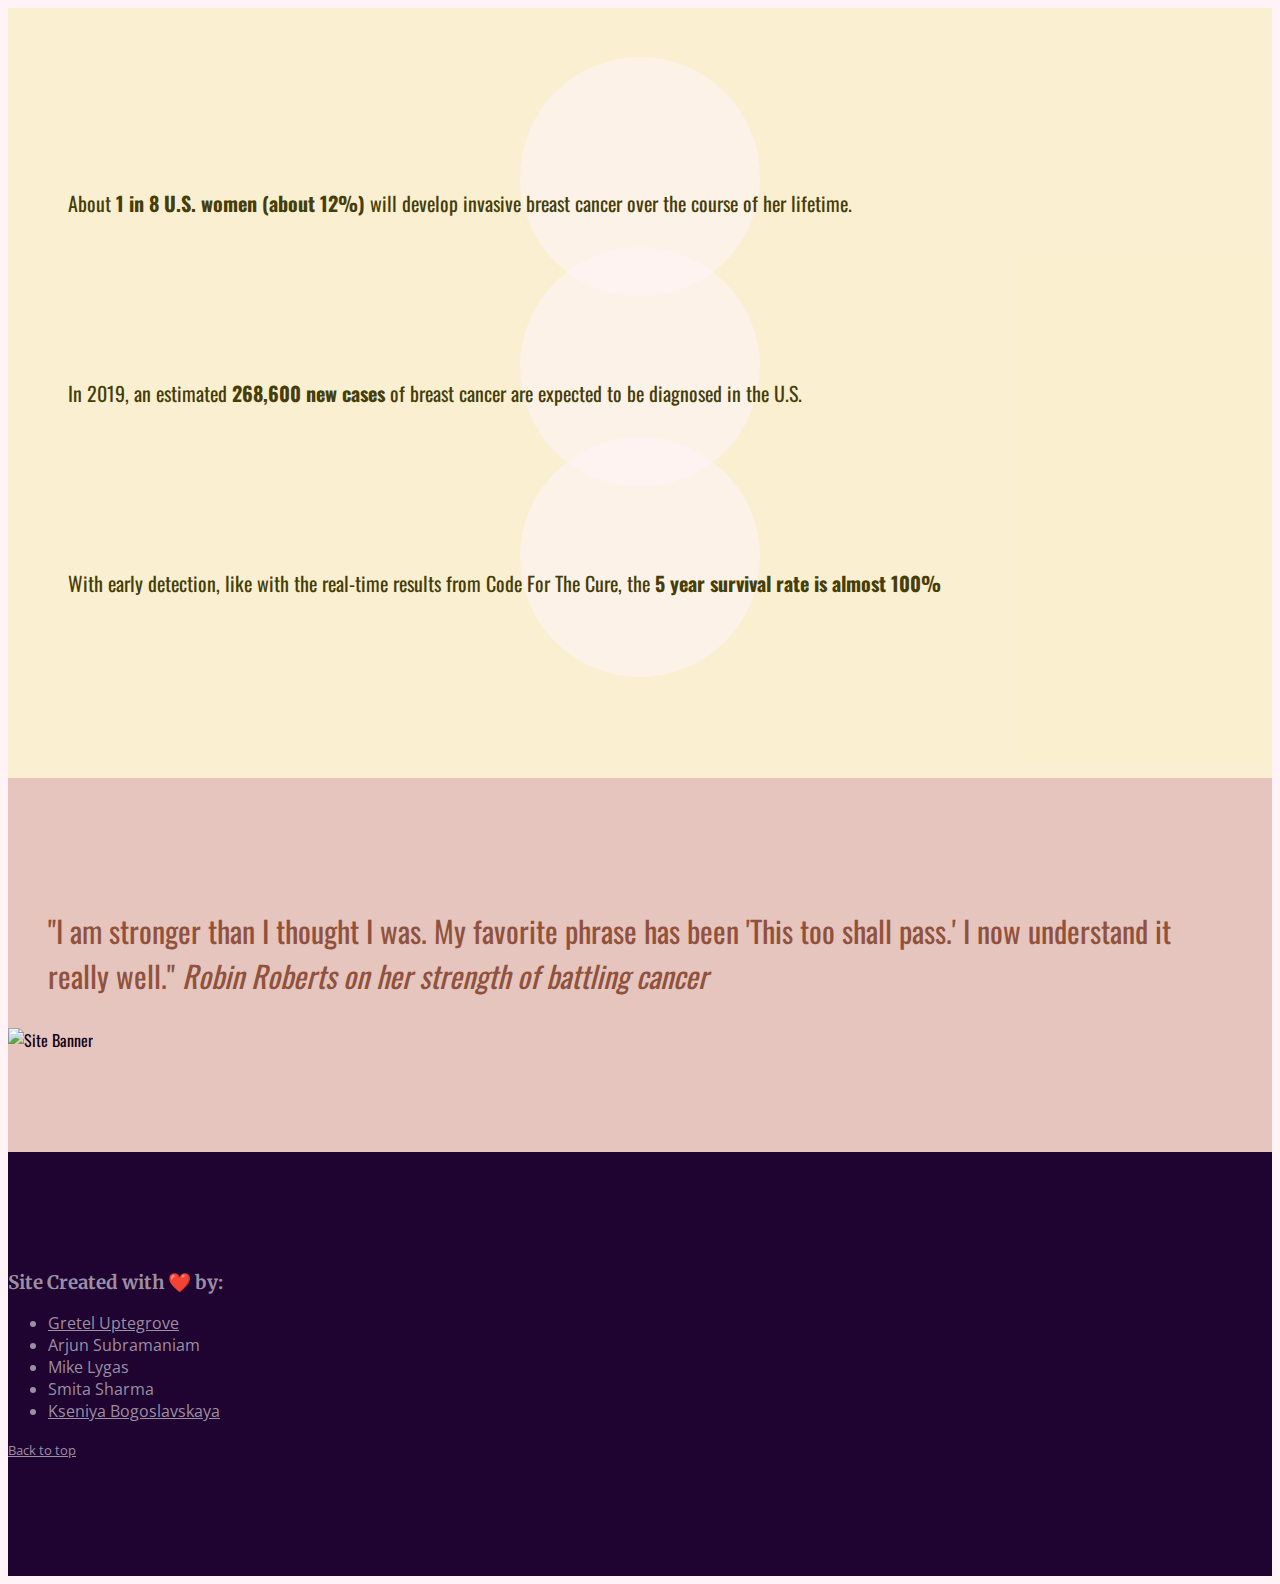
==== commit 4c5eab73: "🎨 Landing page (added video, shifted quote banner with stats)" ====
--- a/templates/index.html
+++ b/templates/index.html
@@ -28,50 +28,98 @@
   <style></style>
 
   <body>
-    <!-- Header -->
-    <div class="top-bar">
-      <div class="top-bar-left">
-        <ul class="menu">
-          <li class="menu-text"><a href="/">Code for The Cure</a></li>
-        </ul>
-      </div>
-      <div class="top-bar-right">
-        <ul class="menu">
-          <li><a href="/story">Our Story</a></li>
-          <li><a href="/cases">Case Studies</a></li>
-          <li><a href="/calculator">Demo</a></li>
-          <li><a href="/cta">Request Consultation</a></li>
-        </ul>
-      </div>
-    </div>
     <!-- Banner w/ CTA -->
-    <div class="banner-container">
-      <div class="grid-container">
-        <div class="grid-x align-middle grid-margin-x" id="banner">
-          <div class="cell large-6 text-center">
-            <img src="../static/images/main_img.jpg" alt="Site Banner" />
-          </div>
-          <div class="cell large-6">
-            <div class="cta-container text-center">
-              <h1>Code For The Cure</h1>
-              <h4 class="subheader">
-                Data scientists working for the cure for breast cancer
-              </h4>
-              <ul>
-                <li>Real time results</li>
-                <li>95% Accuracy</li>
-                <li>No delays in Treatment</li>
-              </ul>
-              <a href="/cta" class="button large">Request Consultation</a>
-            </div>
+
+    <div class="homepage-hero-module">
+        <div class="video-container">
+          <div class="filter">
+            <div class="top-bar">
+              <div class="top-bar-left">
+                <ul class="menu">
+                  <li class="menu-text"><a href="/">Code for The Cure</a></li>
+                </ul>
+              </div>
+              <div class="top-bar-right">
+                <ul class="menu">
+                  <li><a href="/story">Our Story</a></li>
+                  <li><a href="/cases">Case Studies</a></li>
+                  <li><a href="/calculator">Demo</a></li>
+                  <li><a href="/cta">Request Consultation</a></li>
+                </ul>
+              </div>
+            </div>
+            <div class="grid-container">
+              <div
+                class="grid-x align-center align-middle grid-margin-x"
+                id="banner"
+              >
+                <div class="cell large-6 cta-container text-center">
+                  <h1>Code For The Cure</h1>
+                  <h4 class="subheader">
+                    Data scientists working for the cure for breast cancer
+                  </h4>
+                  <ul>
+                    <li>Real time results</li>
+                    <li>95% Accuracy</li>
+                    <li>No delays in Treatment</li>
+                  </ul>
+                  <a href="/cta" class="button large expanded">Request Consultation</a>
+                </div>
+              </div>
+            </div>
+          </div>
+          <video
+            autoplay
+            loop
+            muted
+            playsinline
+            src="../static/video/coverr-manila-walk-1558719611141.mp4"
+            class="fillWidth"
+          ></video>
+          <div class="poster hidden">
+            <!-- Fallback Image -->
+            <img
+              src="../static/images/coverr-manila-walk-1558719611141.jpg"
+              alt=""
+            />
           </div>
         </div>
       </div>
-    </div>
+
+    <!-- Statistics -->
+
+    <div class="stats-container">
+        <div class="grid-container">
+          <div class="grid-x align-center">
+            <div class="cell large-4 medium-4 text-center stats-cell">
+              <p>
+                About <strong> 1 in 8 U.S. women (about 12%) </strong> will
+                develop invasive breast cancer over the course of her lifetime.
+              </p>
+            </div>
+  
+            <div class="cell large-4 medium-4 text-center stats-cell">
+              <p>
+                In 2019, an estimated <strong>268,600 new cases</strong> of breast
+                cancer are expected to be diagnosed in the U.S.
+              </p>
+            </div>
+            <div class="cell large-4 medium-4 text-center stats-cell">
+              <p>
+                With early detection, like with the real-time results from Code
+                For The Cure, the
+                <strong>5 year survival rate is almost 100%</strong>
+              </p>
+            </div>
+          </div>
+        </div>
+      </div>
+  
     <!-- Pull Quotes -->
+
     <div class="pull-container">
       <div class="grid-container">
-        <div class="grid-x align-middle grid-margin-x" id="banner">
+        <div class="grid-x align-middle grid-margin-x">
           <div class="cell large-6 text-center">
             <blockquote>
               "I am stronger than I thought I was. My favorite phrase has been
@@ -86,39 +134,9 @@
       </div>
     </div>
 
-    <!-- Statistics -->
-
-    <div class="stats-container">
-      <div class="grid-container">
-        <div class="grid-x align-center" id="banner">
-          <div class="cell large-4 medium-4 text-center stats-cell">
-            <p>
-              About <strong> 1 in 8 U.S. women (about 12%) </strong> will
-              develop invasive breast cancer over the course of her lifetime.
-            </p>
-          </div>
-
-          <div class="cell large-4 medium-4 text-center stats-cell">
-            <p>
-              In 2019, an estimated <strong>268,600 new cases</strong> of breast
-              cancer are expected to be diagnosed in the U.S.
-            </p>
-          </div>
-          <div class="cell large-4 medium-4 text-center stats-cell">
-            <p>
-              With early detection, like with the real-time results from Code
-              For The Cure, the
-              <strong>5 year survival rate is almost 100%</strong>
-            </p>
-          </div>
-        </div>
-      </div>
-    </div>
-
     <!-- Footer -->
     <footer class="grid-x grid-padding-x grid-padding-y align-center">
-      <!-- <div class="cell medium-7 large-5 text-center"> -->
-      <div class="cell medium-12 text-center">
+      <div class="cell large-12 text-center">
         <h3>Site Created with ❤️ by:</h3>
         <ul class="no-bullet">
           <li><a href="https://github.com/gretelup">Gretel Uptegrove</a></li>
@@ -127,49 +145,113 @@
           <li>Smita Sharma</li>
           <li><a href="https://chique.dev/">Kseniya Bogoslavskaya</a></li>
         </ul>
-      </div>
-      <div class="cell medium-5 large-5 text-center">
         <p>
           <small>
             <a href="#">Back to top</a>
           </small>
         </p>
       </div>
-      <div class="grid-x align-right" id="social-links">
+      <div class="cell large-3 text-center">
+        <!-- Facebook link -->
+        <a href="https://facebook.com" target="_blank">
+          <span style="font-size: 48px; color: #3b5998;">
+            <i class="fab fa-facebook-f"></i>
+          </span>
+        </a>
         <!-- Twitter link -->
-        <div class="cell medium-2 text-center">
-          <a href="https://twitter.com" target="_blank">
-            <span style="font-size: 48px; color: Dodgerblue;">
-              <i class="fab fa-twitter"></i>
-            </span>
-          </a>
-        </div>
-        <!-- Facebook link -->
-        <div class="cell medium-6 text-center">
-          <a href="https://facebook.com" target="_blank">
-            <span style="font-size: 48px; color: #3b5998;">
-              <i class="fab fa-facebook-f"></i>
-            </span>
-          </a>
-        </div>
+        <a href="https://twitter.com" target="_blank">
+          <span style="font-size: 48px; color: Dodgerblue;">
+            <i class="fab fa-twitter"></i>
+          </span>
+        </a>
         <!-- Instagram link -->
-        <div class="cell medium-10 text-center">
-          <a href="https://instagram.com" target="_blank">
-            <span style="font-size: 48px; color: #fb3958">
-              <i class="fab fa-instagram"></i>
-            </span>
-          </a>
-        </div>
+        <a href="https://instagram.com" target="_blank">
+          <span style="font-size: 48px; color: #fb3958">
+            <i class="fab fa-instagram"></i>
+          </span>
+        </a>
       </div>
     </footer>
 
     <!-- <script src="https://d3js.org/d3.v5.min.js"></script> -->
     <!-- TODO: Are we using d3-tip? -->
     <!-- <script src="https://cdnjs.cloudflare.com/ajax/libs/d3-tip/0.9.1/d3-tip.js"></script> -->
+
+    <script
+      src="https://code.jquery.com/jquery-3.4.1.js"
+      integrity="sha256-WpOohJOqMqqyKL9FccASB9O0KwACQJpFTUBLTYOVvVU="
+      crossorigin="anonymous"
+    ></script>
+
     <script
       src="https://cdn.jsdelivr.net/npm/foundation-sites@6.5.3/dist/js/foundation.min.js"
       integrity="sha256-/PFxCnsMh+nTuM0k3VJCRch1gwnCfKjaP8rJNq5SoBg= sha384-9ksAFjQjZnpqt6VtpjMjlp2S0qrGbcwF/rvrLUg2vciMhwc1UJJeAAOLuJ96w+Nj sha512-UMSn6RHqqJeJcIfV1eS2tPKCjzaHkU/KqgAnQ7Nzn0mLicFxaVhm9vq7zG5+0LALt15j1ljlg8Fp9PT1VGNmDw=="
       crossorigin="anonymous"
     ></script>
+
+    <script>
+      // jQuery is required to run this code
+      $(document).ready(function() {
+        scaleVideoContainer();
+
+        initBannerVideoSize(".video-container .poster img");
+        initBannerVideoSize(".video-container .filter");
+        initBannerVideoSize(".video-container video");
+
+        $(window).on("resize", function() {
+          scaleVideoContainer();
+          scaleBannerVideoSize(".video-container .poster img");
+          scaleBannerVideoSize(".video-container .filter");
+          scaleBannerVideoSize(".video-container video");
+        });
+      });
+
+      function scaleVideoContainer() {
+        var height = $(window).height() + 5;
+        var unitHeight = parseInt(height) + "px";
+        $(".homepage-hero-module").css("height", unitHeight);
+      }
+
+      function initBannerVideoSize(element) {
+        $(element).each(function() {
+          $(this).data("height", $(this).height());
+          $(this).data("width", $(this).width());
+        });
+
+        scaleBannerVideoSize(element);
+      }
+
+      function scaleBannerVideoSize(element) {
+        var windowWidth = $(window).width(),
+          windowHeight = $(window).height() + 5,
+          videoWidth,
+          videoHeight;
+
+        // console.log(windowHeight);
+
+        $(element).each(function() {
+          var videoAspectRatio = $(this).data("height") / $(this).data("width");
+
+          $(this).width(windowWidth);
+
+          if (windowWidth < 1000) {
+            videoHeight = windowHeight;
+            videoWidth = videoHeight / videoAspectRatio;
+            $(this).css({
+              "margin-top": 0,
+              "margin-left": -(videoWidth - windowWidth) / 2 + "px"
+            });
+
+            $(this)
+              .width(videoWidth)
+              .height(videoHeight);
+          }
+
+          $(".homepage-hero-module .video-container video").addClass(
+            "fadeIn animated"
+          );
+        });
+      }
+    </script>
   </body>
 </html>
--- a/static/css/style.css
+++ b/static/css/style.css
@@ -63,10 +63,12 @@
 
 .top-bar,
 .top-bar ul {
-  background-color: #fff3f7;
+  background-color: transparent;
 }
 
 .top-bar {
+  z-index: 101;
+  position: relative;
   padding-top: 25px;
   padding-bottom: 25px;
 }
@@ -92,7 +94,7 @@
 
 .subheader {
   font-family: "Oswald", sans-serif;
-  color: #3b0b58;
+  color: hsl(337, 53%, 35%);
 }
 
 label {
@@ -127,6 +129,21 @@
 
 /* CTA Banner */
 
+#banner {
+  /* Calculating the height based on the video and top-bar */
+  height: calc(100vh - 105.75px);
+}
+
+.cta-container {
+  background-color: hsla(340, 100%, 98%, 0.75);
+  padding: 50px;
+}
+
+.cta-container h1,
+.cta-container ul {
+  color: hsl(337, 53%, 20%);
+}
+
 .cta-container ul {
   list-style-type: none;
 }
@@ -135,16 +152,39 @@
 
 .pull-container {
   font-family: "Oswald", sans-serif;
-  background-color: hsla(16, 41%, 63%, .45);
+  background-color: hsla(16, 41%, 63%, 0.45);
 }
 
 .pull-container blockquote,
 .pull-container cite {
-  color: #11010e;
+  color: hsl(16, 41%, 40%);
 }
 .pull-container blockquote {
   font-size: 30px;
-  border-left-color: #11010e;
+  border-left-color: hsl(16, 41%, 40%);
+}
+
+/* Demo */
+
+.how-container {
+  color: #3b0b58;
+  /* background-color: hsla(53, 80%, 79%, 0.45); */
+  padding-top: 25px;
+  padding-bottom: 25px;
+}
+
+.demo-container th {
+  text-align: center;
+}
+
+.demo-container {
+  background-color: hsla(53, 80%, 79%, 0.45);
+}
+
+.result {
+  padding: 40px;
+  background-color: #c78d78;
+  color: #fff3f7;
 }
 
 /* Sections */
@@ -152,17 +192,26 @@
 .banner-container,
 .pull-container,
 .stats-container,
+.request-consultation,
+.how-container,
+.demo-container,
 footer {
-  padding-top: 90px;
-  padding-bottom: 80px;
+  padding-top: 100px;
+  padding-bottom: 100px;
+}
+
+/* Request Consultation */
+
+.request-consultation {
+  padding-top: 50px;
 }
 
 /* Statistic Section */
-
 .stats-container {
-  background-color: hsla(53, 80%, 79%, .45);
+  background-color: hsla(53, 80%, 79%, 0.45);
   font-family: "Oswald", sans-serif;
   font-size: 20px;
+  color: hsl(53, 80%, 15%);
 }
 
 .stats-cell {
@@ -198,11 +247,86 @@
   opacity: 0.6;
 }
 
+/* Home Page Video from Coverr @ https://coverr.co/videos/Manila%20Walk */
+
+.homepage-hero-module {
+  border-right: none;
+  border-left: none;
+  position: relative;
+}
+
+.no-video .video-container video,
+.touch .video-container video {
+  display: none;
+}
+
+.no-video .video-container .poster,
+.touch .video-container .poster {
+  display: block !important;
+}
+
+.video-container {
+  position: relative;
+  bottom: 0%;
+  left: 0%;
+  height: 100%;
+  width: 100%;
+  overflow: hidden;
+  background: #000;
+}
+
+.video-container .poster img {
+  width: 100%;
+  bottom: 0;
+  position: absolute;
+}
+
+.video-container .filter {
+  z-index: 100;
+  position: absolute;
+  background: hsla(340, 100%, 98%, 0.75);
+  width: 100%;
+}
+
+.video-container video {
+  position: absolute;
+  z-index: 0;
+  bottom: 0;
+  background-position: center;
+  -o-object-fit: cover;
+  object-fit: cover;
+  -o-object-position: 50% 50%;
+  object-position: 50% 50%;
+  -webkit-filter: blur(0);
+  filter: blur(0);
+  height: 100%;
+  transition: -webkit-filter 0.35s ease-in-out;
+  transition: filter 0.35s ease-in-out;
+  transition: filter 0.35s ease-in-out, -webkit-filter 0.35s ease-in-out;
+  width: 100%;
+}
+
+.video-container video.fillWidth {
+  width: 100%;
+}
+
+.video-container video.fillWidth {
+  width: 100%;
+}
+
+/*
+ * Hide visually and from screen readers
+ */
+
+.hidden {
+  display: none !important;
+}
+
 /* Footer */
 
 footer {
-  background-color: #3b0b58;
-  color: #cccc99;
+  background-color: hsl(277, 88%, 10%);
+  color: hsl(277, 10%, 60%);
 }
 
 footer ul .no-bullet {
@@ -212,9 +336,9 @@
 /* link should look the same after visiting it */
 footer a,
 footer a:visited {
-  color: #cccc99;
+  color: hsl(277, 10%, 60%);
 }
 footer a:hover,
 footer a:focus {
-  color: #fff3f7;
-}
+  color: hsl(277, 40%, 40%);
+}
